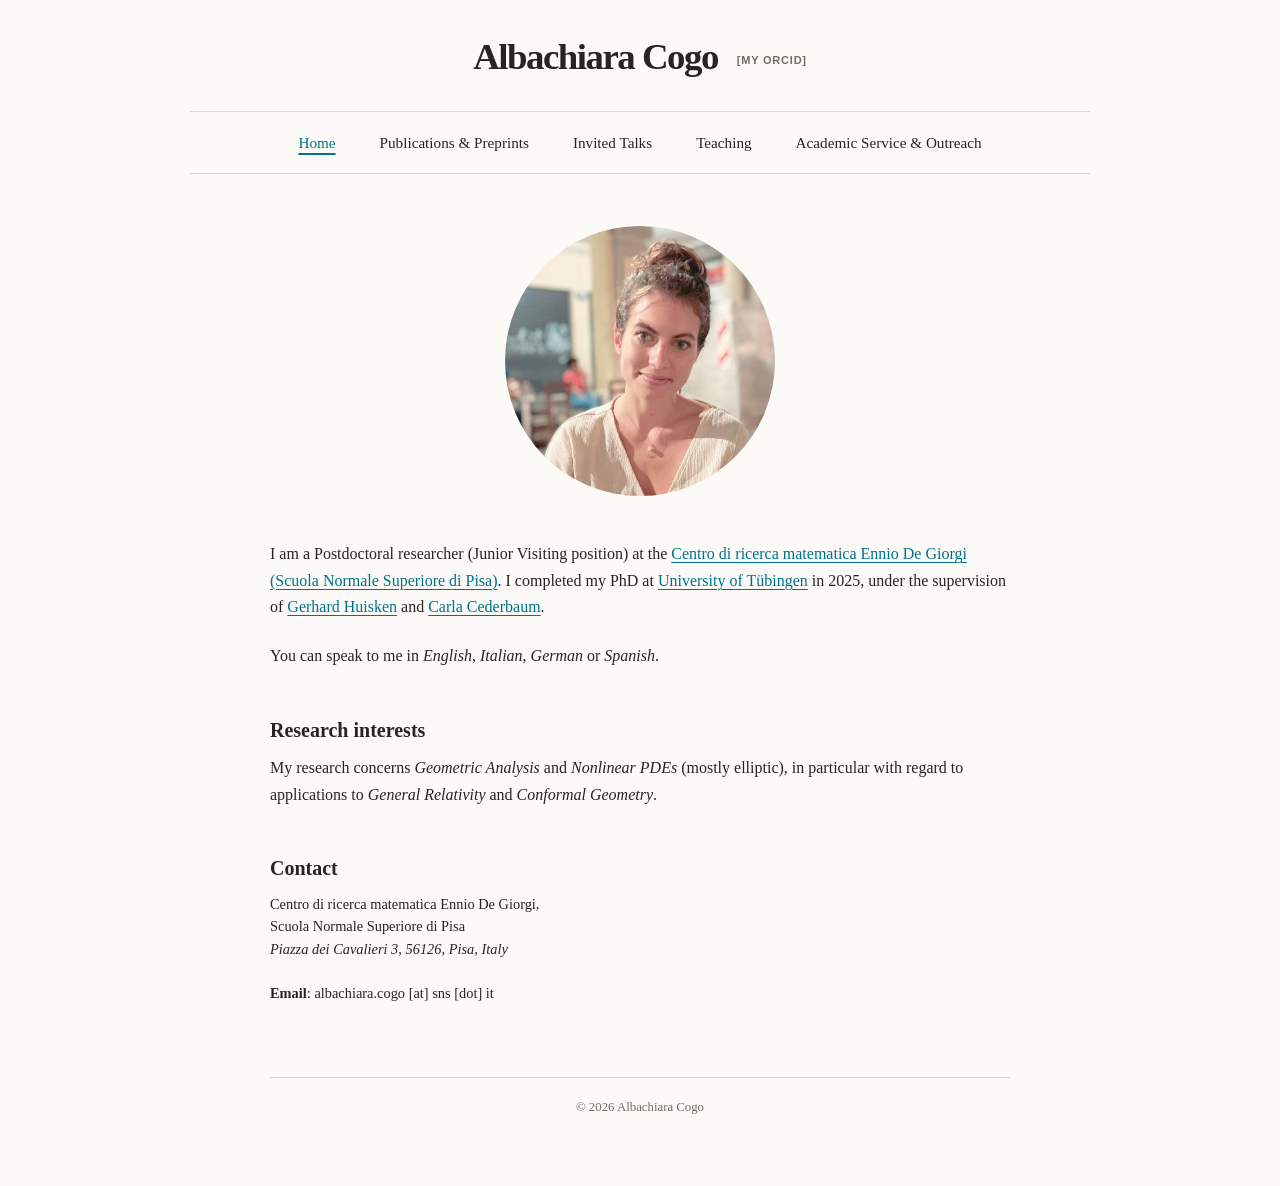
==== index.html @ 2cb224bd "Update index.html" ====
<!doctype html>
<html lang="en">
<head>
  <meta charset="utf-8">
  <meta name="viewport" content="width=device-width, initial-scale=1">
  <title>Home | Albachiara Cogo  </title>
  <meta name="description" content="Academic homepage of Albachiara Cogo.">
  <link rel="stylesheet" href="styles.css">
</head>
<body>
  <div class="site">
    <header class="site-header">
      <p class="site-name"><a href="index.html">Albachiara Cogo</a>  <a
  class="orcid-text"
  href="https://orcid.org/0009-0003-0630-0231"
  target="_blank"
  rel="noopener noreferrer"
  aria-label="View my ORCID profile"
>
  [My ORCID]
</a></p>
    </header>

    <nav class="main-navigation" aria-label="Main navigation">
      <a href="index.html" aria-current="page">Home</a>
      <a href="publications-and-preprints.html">Publications & Preprints</a>
      <a href="invited-talks.html">Invited Talks</a>
      <a href="teaching.html">Teaching</a>
      <a href="academic-service.html">Academic Service & Outreach</a>
    </nav>

    <main>
     <figure class="profile">
  <img
    class="profile-picture"
    src="Profile 1.jpg"
    alt="Portrait of Albachiara Cogo"
  >

</figure>

      <p>
      </p>
      
      <p>
        I am a Postdoctoral researcher (Junior Visiting position) at the 
        <a href="https://crmdegiorgi.sns.it/">Centro di ricerca matematica Ennio De Giorgi (Scuola Normale Superiore di Pisa)</a>.
        I completed my PhD at <a href="https://uni-tuebingen.de/fakultaeten/mathematisch-naturwissenschaftliche-fakultaet/fachbereiche/mathematik/fachbereich/forschung-arbeitsbereiche/geometrische-analysis-differentialgeometrie-und-relativitaetstheorie/"> University of Tübingen</a>
      in 2025, under the supervision of <a href="https://uni-tuebingen.de/fakultaeten/mathematisch-naturwissenschaftliche-fakultaet/fachbereiche/mathematik/fachbereich/forschung-arbeitsbereiche/geometrische-analysis-differentialgeometrie-und-relativitaetstheorie/personen/prof-dr-gerhard-huisken/">Gerhard Huisken</a> and <a href="https://uni-tuebingen.de/fakultaeten/mathematisch-naturwissenschaftliche-fakultaet/fachbereiche/mathematik/fachbereich/forschung-arbeitsbereiche/geometrische-analysis-differentialgeometrie-und-relativitaetstheorie/personen/prof-dr-carla-cederbaum/">Carla Cederbaum</a>.</p>

      <p>
       You can speak to me in <i>English</i>, <i>Italian</i>, <i>German</i> or <i>Spanish</i>.
      </p>

      <h1>Research interests</h1> 
      <p>
        My research concerns <i>Geometric Analysis</i> and <i>Nonlinear PDEs</i> (mostly elliptic), in particular with regard to applications to <i>General Relativity</i> and <i>Conformal Geometry</i>.
      </p>

       

      <h1>Contact</h1>
      <p  class="small">
        Centro di ricerca matematica Ennio De
Giorgi, <br>
        Scuola Normale Superiore di Pisa<br>
        <i>Piazza dei Cavalieri 3, 56126, Pisa, Italy</i><br></p>
       <p> </p>
       <p  class="small">
       <b>Email</b>: albachiara.cogo [at] sns [dot] it </p>
    </main>

    <footer class="site-footer">
      <p>© 2026 Albachiara Cogo</p>
    </footer>
  </div>
</body>
</html>
---- styles.css ----
/* Shared style for all pages */
/* Minimal editorial style */

:root {
  --page-width: 900px;
  --content-width: 740px;

  --background: #fbfaf7;
  --text: #262521;
  --muted: #716d65;

  --link: #00728D;       /* SNS petrol blue */
  --link-hover: #183F56; /* SNS dark blue */

  --line: #ddd9d1;
}

a {
  color: var(--link);
}

a:hover,
a:focus {
  color: var(--link-hover);
}

.main-navigation a[aria-current="page"] {
  color: var(--link);
}



li::marker {
  color: var(--link);
}

a:focus-visible {
  outline-color: var(--link);
}

* {
  box-sizing: border-box;
}

html {
  overflow-y: scroll;
}

body {
  margin: 0;
  color: var(--text);
  background: var(--background);

  font-family:
    ui-serif,
    Georgia,
    Cambria,
    "Times New Roman",
    serif;

  font-size: 16px;
  line-height: 1.67;
}

.site {
  width: min(calc(100% - 48px), var(--page-width));
  margin: 38px auto 68px;
}

/* Header */

.site-header {
  text-align: center;
}

.site-name {
  margin: 0;
  font-size: clamp(1.7rem, 4.6vw, 2.3rem);
  font-weight: 650;
  line-height: 1.05;
  letter-spacing: -0.04em;
}


.site-name a {
  color: inherit;
  text-decoration: none;
}

.site-name .orcid-text {
  display: inline-block;
  margin-left: 0.7rem;

  color: var(--muted);
  font-family:
    ui-sans-serif,
    -apple-system,
    BlinkMacSystemFont,
    "Segoe UI",
    sans-serif;

  font-size: 0.3em;
  font-weight: 600;
  letter-spacing: 0.07em;
  text-transform: uppercase;
  vertical-align: middle;
}


.site-name .orcid-text:hover,
.site-name .orcid-text:focus {
  color: var(--link);
}


/* Navigation */


.main-navigation {
  display: flex;
  justify-content: center;
  flex-wrap: wrap;
  gap: 11px 34px;

  margin-top: 36px;
  margin: 34px 0 52px;
  padding: 15px 0;

  border-top: 1px solid var(--line);
  border-bottom: 1px solid var(--line);

  
  font-size: 0.95rem;
}

.main-navigation a {
  color: var(--text);
  text-decoration: none;
  padding: 3px 5px;
}

.main-navigation a:hover,
.main-navigation a:focus {
  color: var(--link);
}

.main-navigation a[aria-current="page"] {
  color: var(--link);
  text-decoration: underline;
  text-decoration-thickness: 2px;
  text-underline-offset: 5px;
}

/* Main content */

main {
  max-width: var(--content-width);
  margin: 0 auto;
}

p {
  margin: 0 0 1.4rem;
}

.publication-list {
  font-size: 0.9rem;
  line-height: 1.55;
}

.publication-list li {
  margin-bottom: 0.9rem;
}

.small {
  font-size: 0.9rem;
  line-height: 1.55;
  margin-left: 0;
  padding-left: 0;
}

h1, h2 {
  font-family: inherit;
  font-weight: 590;
  line-height: 1.2;
}


.page-title {
  margin: 0 0 2rem;
  font-size: clamp(1.4rem, 3.8vw, 2rem);
}

h1:not(.page-title) {
  margin: 3rem 0 0.8rem;
  font-size: 1.25rem;
}

h2 {
  margin: 2.8rem 0 0.8rem;
  font-size: 1.15rem;
}

/* Links */

a {
  color: var(--link);
  text-decoration-thickness: 1px;
  text-underline-offset: 3px;
}

a:hover {
  text-decoration-thickness: 2px;
}

a:focus-visible {
  outline: 2px solid var(--link);
  outline-offset: 4px;
  border-radius: 2px;
}

/* Portrait */

.profile {
  margin: 0 0 2.8rem;
}


.profile-picture {
  display: block;
  width: min(270px, 70vw);
  aspect-ratio: 1;
  margin: 30px auto;
  border-radius: 50%;
  object-fit: cover;
}

.profile figcaption {
  max-width: 320px;
  margin: 0 auto;

  color: var(--muted);
  font-size: 0.6rem;
  line-height: 1.4;
  text-align: center;
}

/* Inner-page image header */

.page-hero {
  position: relative;
  margin: 0 0 48px;
  overflow: hidden;
  border-radius: 8px;
  background: #e8e8e8;
}

.page-hero img {
  display: block;
  width: 100%;
  height: clamp(170px, 25vw, 260px);
  object-fit: cover;

  /* Keeps different photographs visually coherent */
  filter: grayscale(2%) saturate(95%) contrast(95%);
}

/* Darkens only the lower part, behind the title */
.page-hero::after {
  content: "";
  position: absolute;
  inset: 0;
  background:
    linear-gradient(
      to top,
      rgba(0, 0, 0, 0.64),
      rgba(0, 0, 0, 0.08) 65%,
      transparent
    );
}

.page-title {
  margin: 0 0 2rem;
  font-size: clamp(1.6rem, 4vw, 2.1rem);
}

.page-hero .page-title {
  position: absolute;
  z-index: 1;
  left: 30px;
  right: 30px;
  bottom: 24px;

  margin: 0;
  color: #fff;
  font-size: clamp(1.5rem, 4vw, 2.1rem);
  line-height: 1.1;
}

@media (max-width: 640px) {
  .page-hero {
    margin-bottom: 36px;
    border-radius: 5px;
  }

  .page-hero img {
    height: 180px;
  }

  .page-hero .page-title {
    left: 18px;
    right: 18px;
    bottom: 17px;
  }
}

/* Lists */

ul,
ol {
  padding-left: 1.5em;
}

li {
  margin-bottom: 1rem;
}

li::marker {
  color: var(--muted);
}

.compact-list li {
  margin-bottom: 0.55rem;
}

/* Footer */

.site-footer {
  max-width: var(--content-width);
  margin: 4.5rem auto 0;
  padding-top: 1.2rem;

  border-top: 1px solid var(--line);

  color: var(--muted);
  font-size: 0.8rem;
  text-align: center;
}

/* Mobile */

@media (max-width: 640px) {
  body {
    font-size: 16px;
  }

  .site {
    width: min(calc(100% - 30px), var(--page-width));
    margin-top: 26px;
  }

  .site-name .orcid-text {
    display: block;
    width: max-content;
    margin: 0.8rem auto 0;
    font-size: 0.65rem;
  }

  .main-navigation {
    justify-content: flex-start;
    gap: 10px 20px;
    margin-bottom: 28px;
  }
}
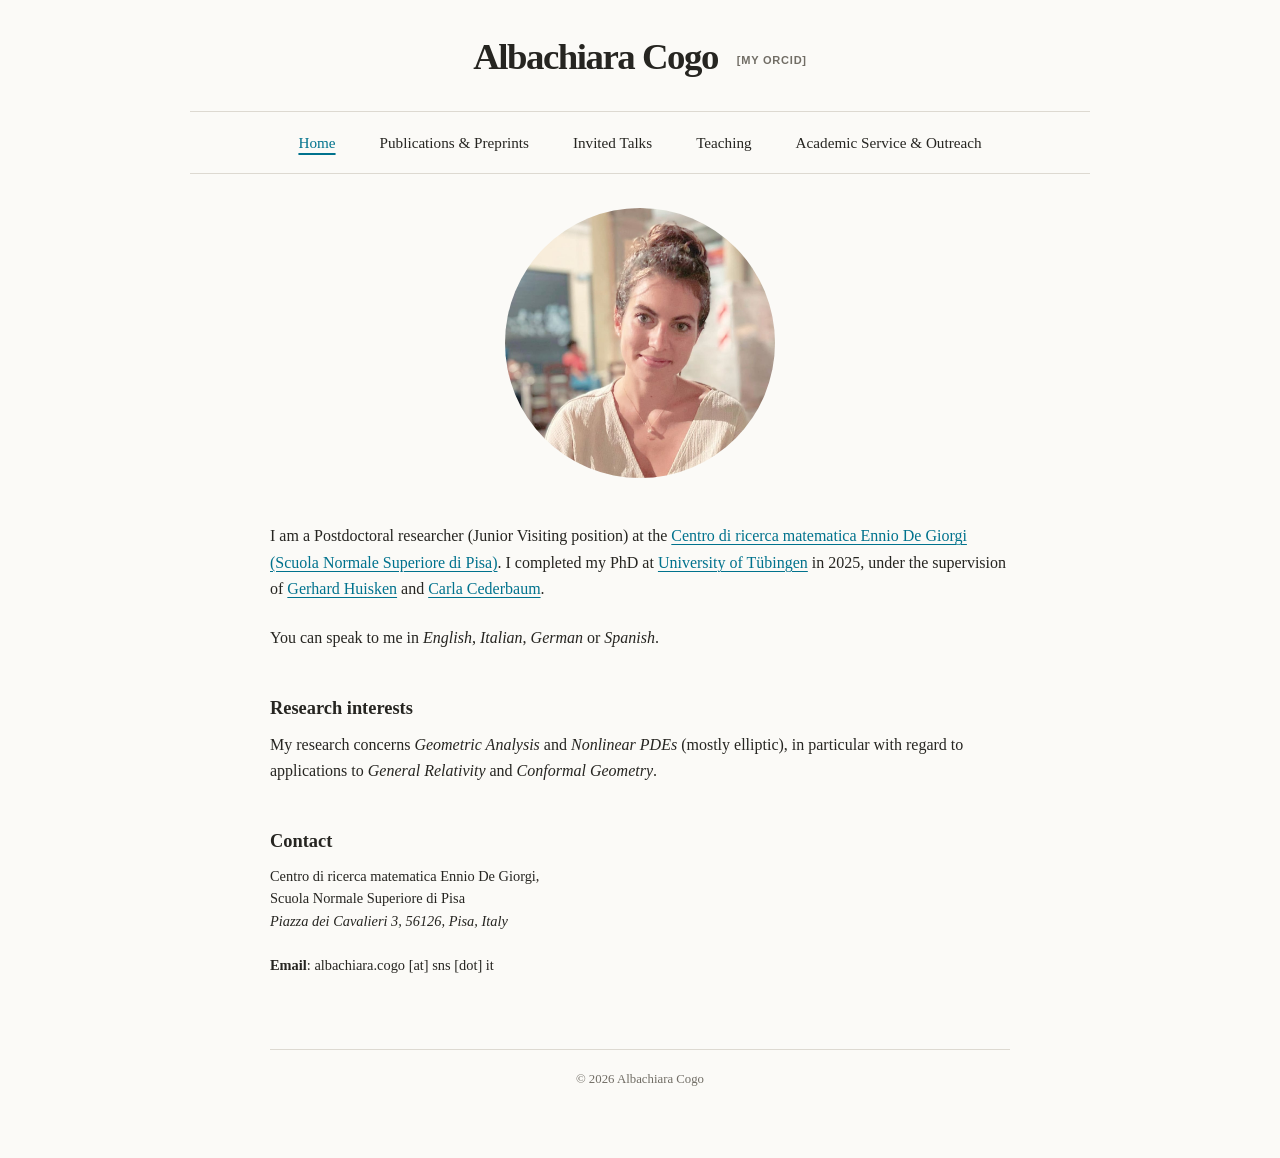
==== commit adf3da24: "Update index.html" ====
--- a/index.html
+++ b/index.html
@@ -52,14 +52,14 @@
        You can speak to me in <i>English</i>, <i>Italian</i>, <i>German</i> or <i>Spanish</i>.
       </p>
 
-      <h1>Research interests</h1> 
+      <h2>Research interests</h2> 
       <p>
         My research concerns <i>Geometric Analysis</i> and <i>Nonlinear PDEs</i> (mostly elliptic), in particular with regard to applications to <i>General Relativity</i> and <i>Conformal Geometry</i>.
       </p>
 
        
 
-      <h1>Contact</h1>
+      <h2>Contact</h2>
       <p  class="small">
         Centro di ricerca matematica Ennio De
 Giorgi, <br>
--- a/styles.css
+++ b/styles.css
@@ -123,7 +123,7 @@
   gap: 11px 34px;
 
   margin-top: 36px;
-  margin: 34px 0 52px;
+  margin: 34px 0 34px;
   padding: 15px 0;
 
   border-top: 1px solid var(--line);
@@ -163,7 +163,7 @@
 }
 
 .publication-list {
-  font-size: 0.9rem;
+  font-size: 0.86rem;
   line-height: 1.55;
 }
 
@@ -176,6 +176,12 @@
   line-height: 1.55;
   margin-left: 0;
   padding-left: 0;
+}
+
+.publication-links {
+  display: inline-block;
+  margin-left: 0.45rem;
+  white-space: nowrap;
 }
 
 h1, h2 {
@@ -366,9 +372,11 @@
   }
 
   .main-navigation {
-    justify-content: flex-start;
-    gap: 10px 20px;
-    margin-bottom: 28px;
-  }
-}
-
+    justify-content: center;
+    gap: 9px 18px;
+    font-size: 0.9rem;
+    text-align: center;
+  }
+}
+
+
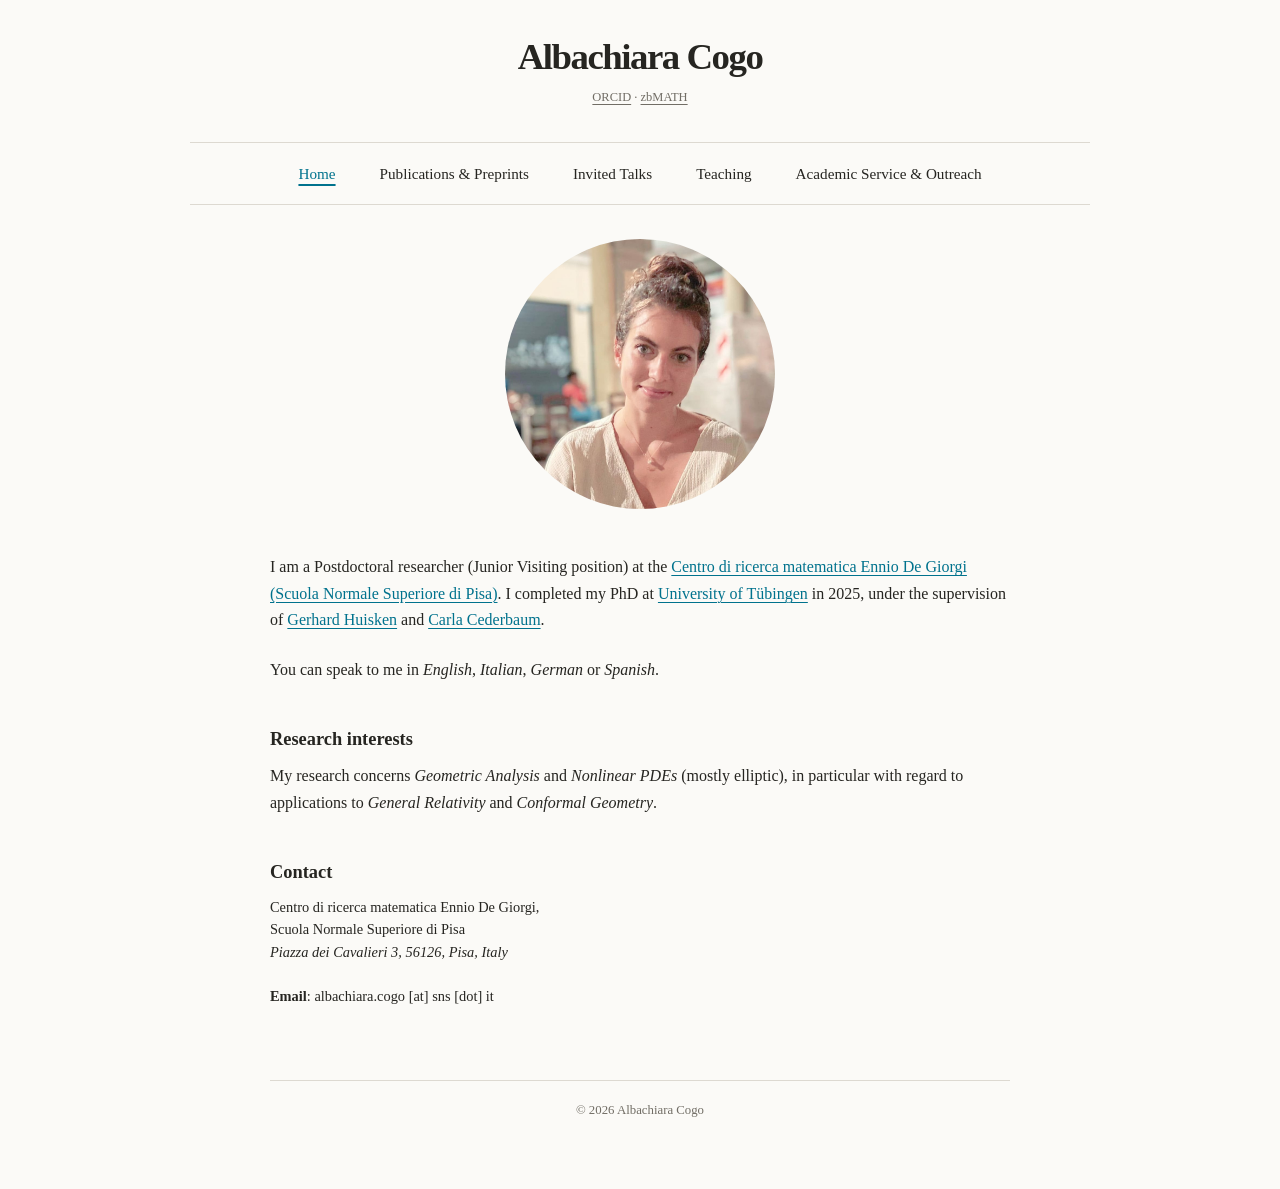
==== commit 870a7d20: "Update index.html" ====
--- a/index.html
+++ b/index.html
@@ -10,15 +10,15 @@
 <body>
   <div class="site">
     <header class="site-header">
-      <p class="site-name"><a href="index.html">Albachiara Cogo</a>  <a
-  class="orcid-text"
-  href="https://orcid.org/0009-0003-0630-0231"
-  target="_blank"
+      <p class="site-name"><a href="index.html">Albachiara Cogo</a> 
+        <p class="profile-links">
+  <a  href="https://orcid.org/0009-0003-0630-0231">ORCID</a>
+  <span aria-hidden="true" target="_blank"
   rel="noopener noreferrer"
-  aria-label="View my ORCID profile"
->
-  [My ORCID]
-</a></p>
+  aria-label="View my ORCID profile">·</span>
+  <a href="https://zbmath.org/authors/cogo.albachiara">zbMATH</a>
+</p>
+       </p>
     </header>
 
     <nav class="main-navigation" aria-label="Main navigation">
--- a/styles.css
+++ b/styles.css
@@ -182,6 +182,18 @@
   display: inline-block;
   margin-left: 0.45rem;
   white-space: nowrap;
+}
+
+
+.profile-links {
+  margin: 0.65rem 0 0;
+  color: var(--muted);
+  font-size: 0.78rem;
+}
+
+.profile-links a {
+  color: inherit;
+  text-underline-offset: 3px;
 }
 
 h1, h2 {
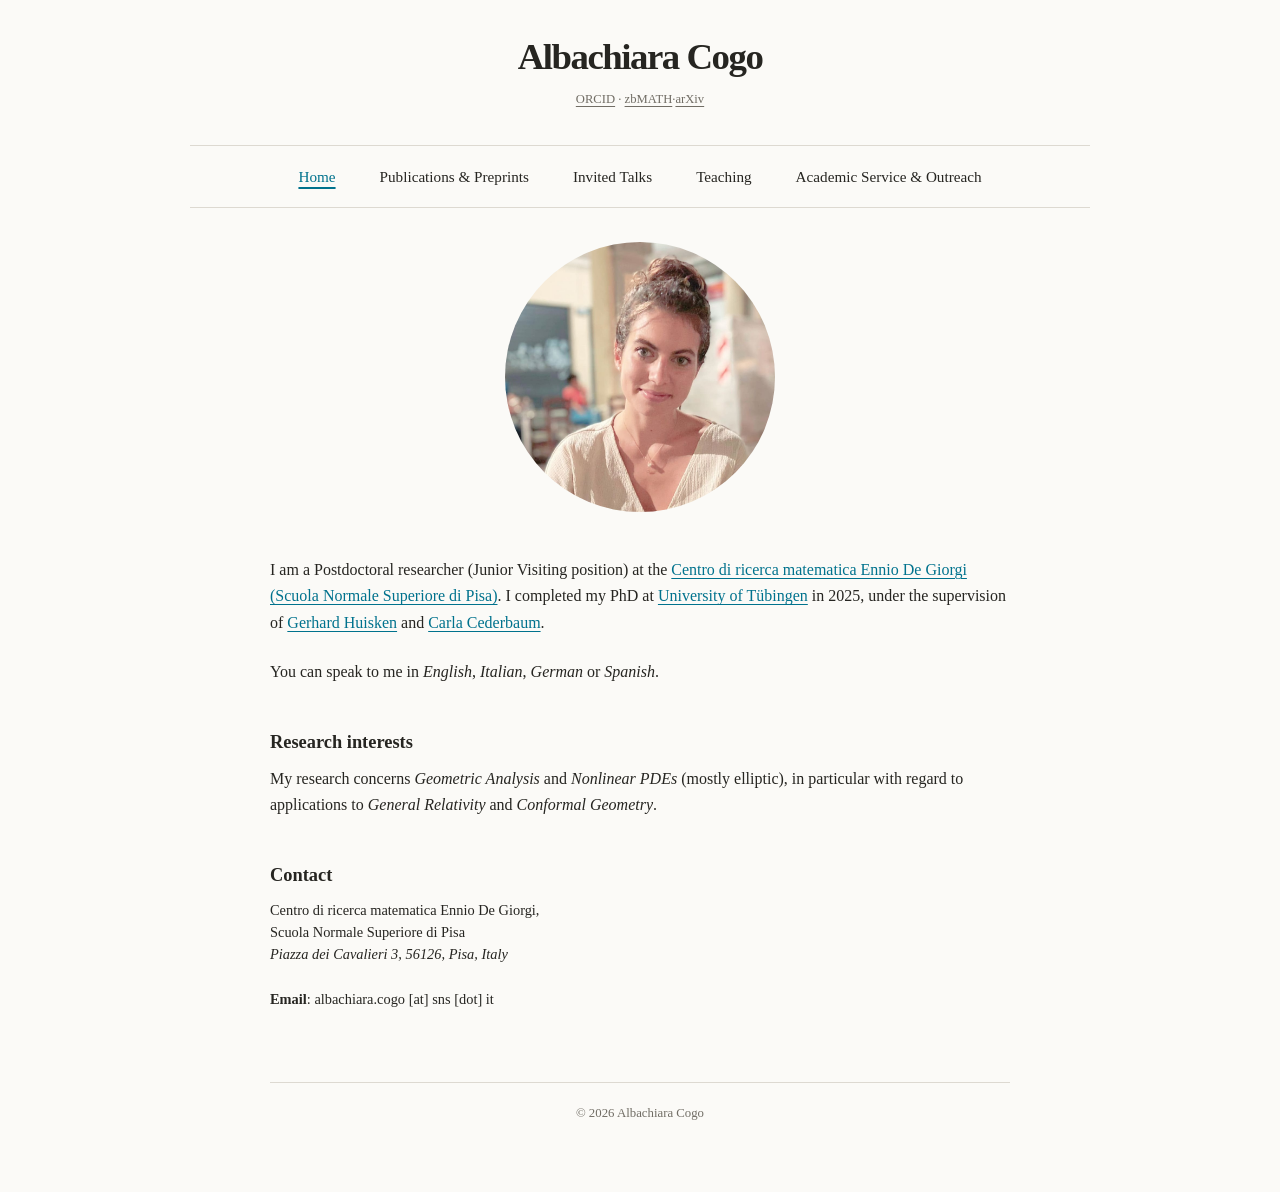
==== commit 227d21a5: "Update index.html" ====
--- a/index.html
+++ b/index.html
@@ -16,7 +16,7 @@
   <span aria-hidden="true" target="_blank"
   rel="noopener noreferrer"
   aria-label="View my ORCID profile">·</span>
-  <a href="https://zbmath.org/authors/cogo.albachiara">zbMATH</a>
+  <a href="https://zbmath.org/authors/cogo.albachiara">zbMATH</a>·<a href="https://arxiv.org/a/cogo_a_1.html">arXiv</a>
 </p>
        </p>
     </header>
--- a/styles.css
+++ b/styles.css
@@ -52,7 +52,6 @@
   background: var(--background);
 
   font-family:
-    ui-serif,
     Georgia,
     Cambria,
     "Times New Roman",
@@ -61,6 +60,13 @@
   font-size: 16px;
   line-height: 1.67;
 }
+
+.special-name {
+  font-family: Georgia, "Times New Roman", serif;
+ font-family: Arial, sans-serif;
+}
+
+
 
 .site {
   width: min(calc(100% - 48px), var(--page-width));
@@ -171,6 +177,47 @@
   margin-bottom: 0.9rem;
 }
 
+
+.event-list {
+  --picture-width: 90px;
+  --event-gap: 20px;
+
+  list-style: none;
+  margin: 0;
+  padding: 0;
+}
+
+.event-list li {
+  display: grid;
+  grid-template-columns: var(--picture-width) minmax(0, 1fr);
+  column-gap: var(--event-gap);
+  align-items: start;
+
+font-size: 0.9rem;
+  
+  margin-bottom: 28px;
+  padding: 0;
+  border: 0 !important;
+  box-shadow: none;
+}
+
+.event-list img {
+  display: block;
+  width: var(--picture-width);
+  height: 170px;
+
+  object-fit: contain;
+  object-position: top center;
+
+  background: transparent;
+  border: 0;
+  border-radius: 0;
+}
+
+.event-list li.no-image > div {
+  grid-column: 2;
+}
+
 .small {
   font-size: 0.9rem;
   line-height: 1.55;
@@ -186,9 +233,10 @@
 
 
 .profile-links {
-  margin: 0.65rem 0 0;
+  margin: 0.65rem 0.5rem 0.5rem;
   color: var(--muted);
-  font-size: 0.78rem;
+  font-size: 0.79rem;
+   margin-top: 0.8rem;
 }
 
 .profile-links a {
@@ -391,4 +439,17 @@
   }
 }
 
-
+@media (max-width: 600px) {
+  .event-list {
+    --picture-width: 105px;
+    --event-gap: 14px;
+  }
+
+  .event-list img {
+    height: 140px;
+  }
+
+  .event-list li.no-image > div {
+    grid-column: 2;
+  }
+}
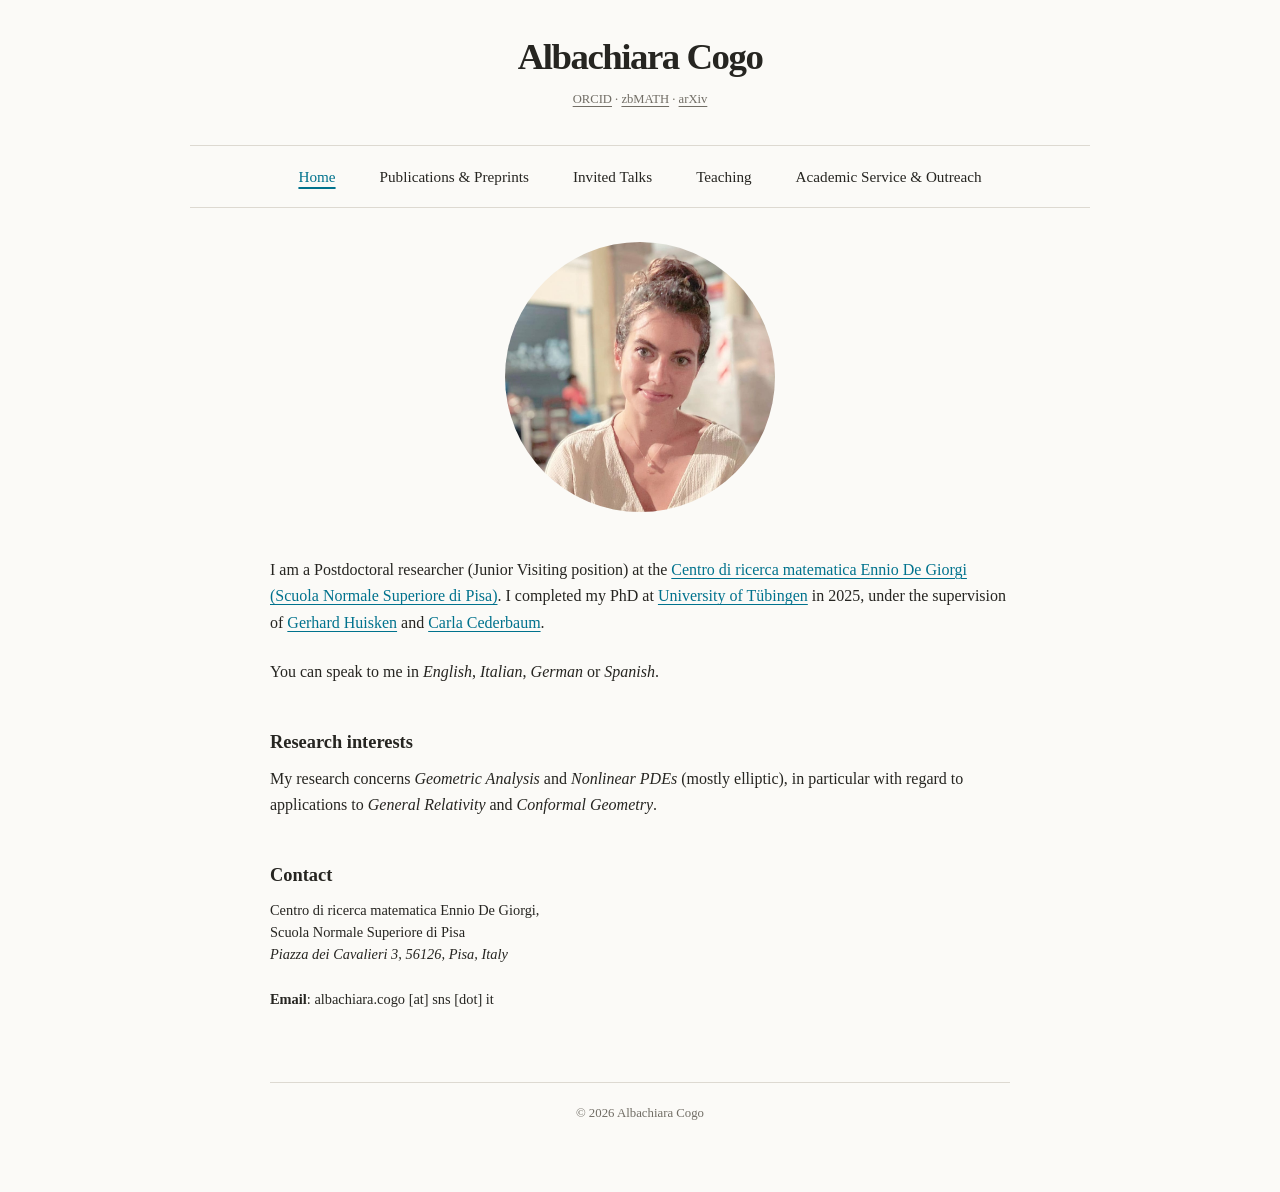
==== commit a7acd332: "Update index.html" ====
--- a/index.html
+++ b/index.html
@@ -16,7 +16,11 @@
   <span aria-hidden="true" target="_blank"
   rel="noopener noreferrer"
   aria-label="View my ORCID profile">·</span>
-  <a href="https://zbmath.org/authors/cogo.albachiara">zbMATH</a>·<a href="https://arxiv.org/a/cogo_a_1.html">arXiv</a>
+   <a href="https://zbmath.org/authors/cogo.albachiara">zbMATH</a> 
+        <span aria-hidden="true" target="_blank"
+  rel="noopener noreferrer"
+  aria-label="View my zbMATH profile">·</span>
+        <a href="https://arxiv.org/a/cogo_a_1.html">arXiv</a>
 </p>
        </p>
     </header>
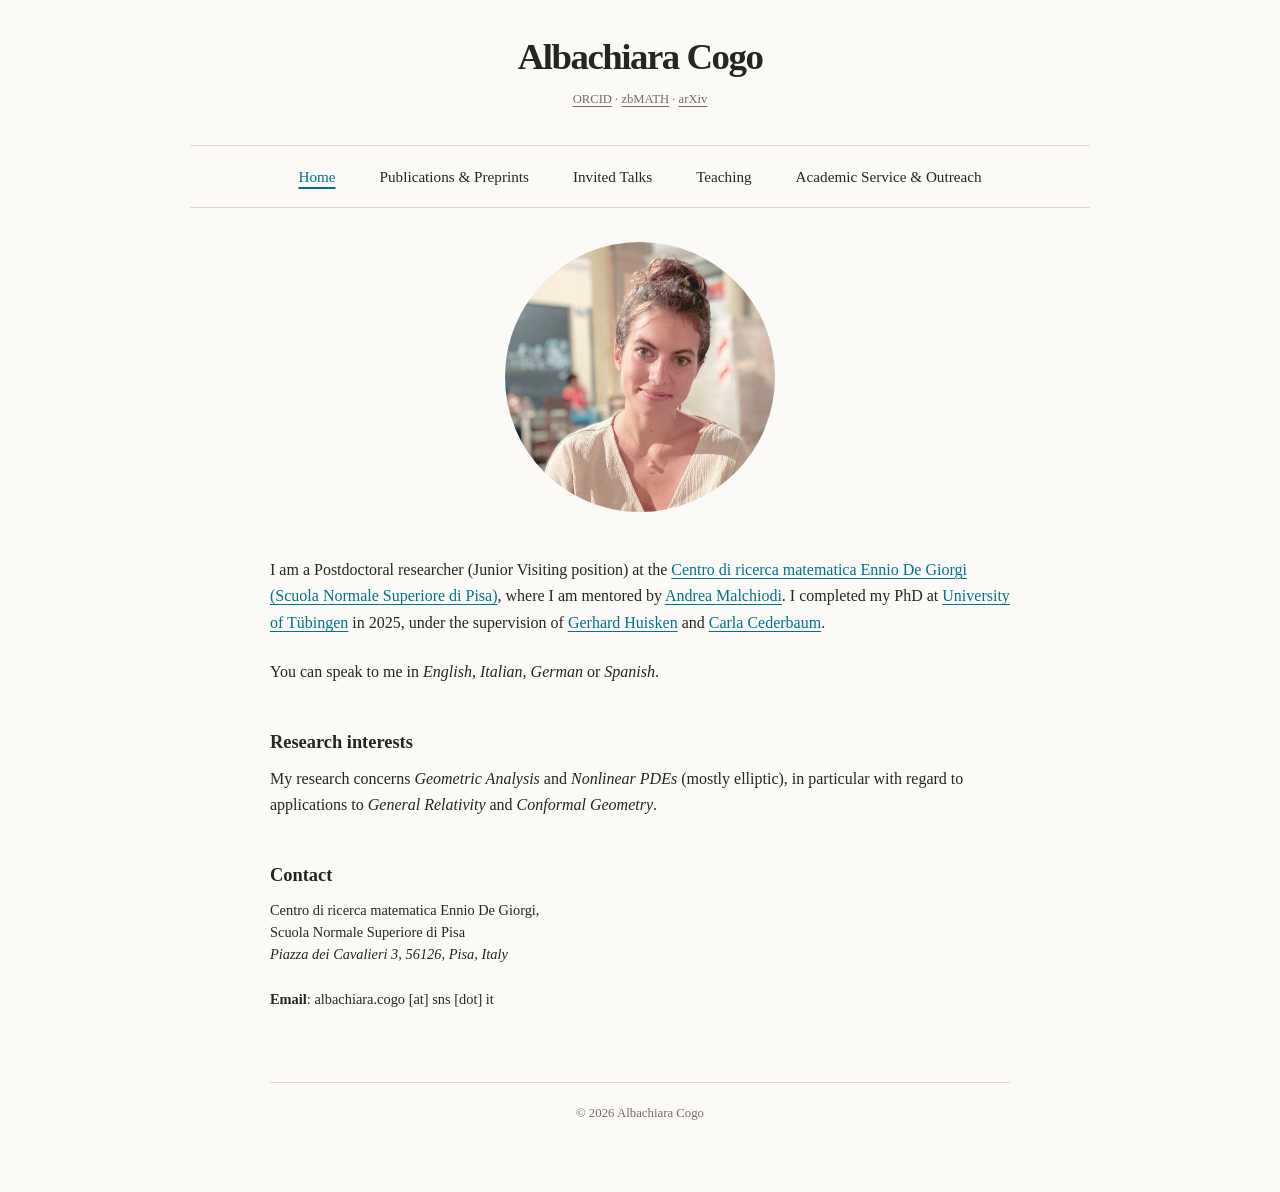
==== commit 26ad049c: "Update index.html" ====
--- a/index.html
+++ b/index.html
@@ -48,7 +48,7 @@
       
       <p>
         I am a Postdoctoral researcher (Junior Visiting position) at the 
-        <a href="https://crmdegiorgi.sns.it/">Centro di ricerca matematica Ennio De Giorgi (Scuola Normale Superiore di Pisa)</a>.
+        <a href="https://crmdegiorgi.sns.it/">Centro di ricerca matematica Ennio De Giorgi (Scuola Normale Superiore di Pisa)</a>, where I am mentored by <a href="https://sites.google.com/a/sns.it/andrea-malchiodi/home">Andrea Malchiodi</a>.
         I completed my PhD at <a href="https://uni-tuebingen.de/fakultaeten/mathematisch-naturwissenschaftliche-fakultaet/fachbereiche/mathematik/fachbereich/forschung-arbeitsbereiche/geometrische-analysis-differentialgeometrie-und-relativitaetstheorie/"> University of Tübingen</a>
       in 2025, under the supervision of <a href="https://uni-tuebingen.de/fakultaeten/mathematisch-naturwissenschaftliche-fakultaet/fachbereiche/mathematik/fachbereich/forschung-arbeitsbereiche/geometrische-analysis-differentialgeometrie-und-relativitaetstheorie/personen/prof-dr-gerhard-huisken/">Gerhard Huisken</a> and <a href="https://uni-tuebingen.de/fakultaeten/mathematisch-naturwissenschaftliche-fakultaet/fachbereiche/mathematik/fachbereich/forschung-arbeitsbereiche/geometrische-analysis-differentialgeometrie-und-relativitaetstheorie/personen/prof-dr-carla-cederbaum/">Carla Cederbaum</a>.</p>
 
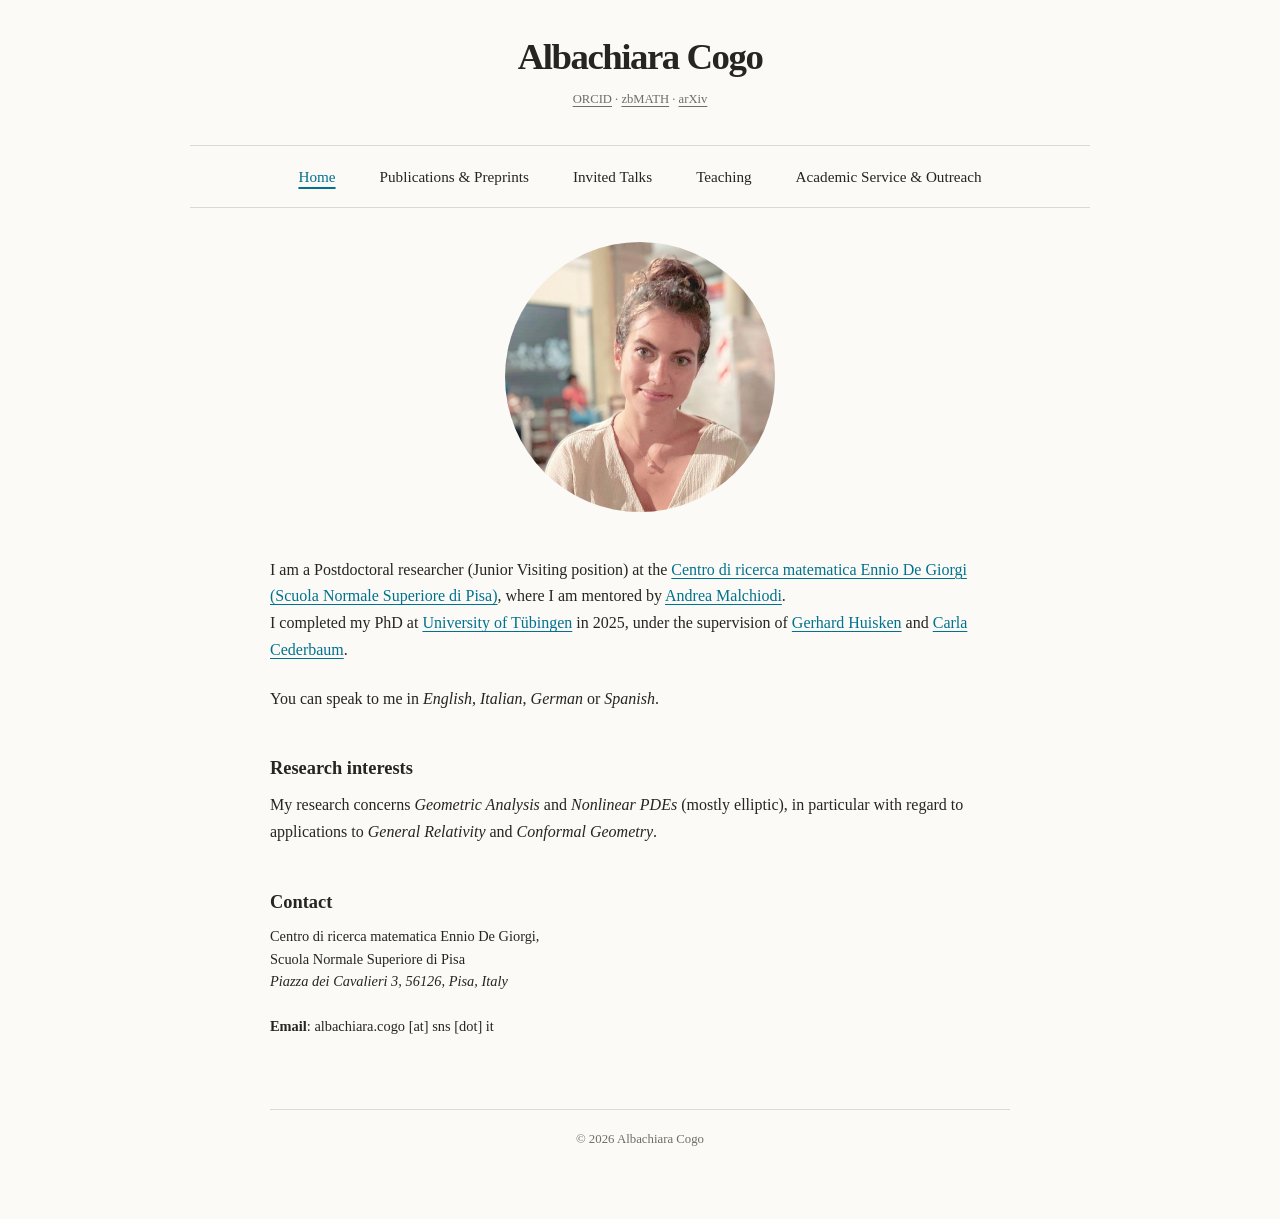
==== commit 9ebc41cf: "Update index.html" ====
--- a/index.html
+++ b/index.html
@@ -48,7 +48,7 @@
       
       <p>
         I am a Postdoctoral researcher (Junior Visiting position) at the 
-        <a href="https://crmdegiorgi.sns.it/">Centro di ricerca matematica Ennio De Giorgi (Scuola Normale Superiore di Pisa)</a>, where I am mentored by <a href="https://sites.google.com/a/sns.it/andrea-malchiodi/home">Andrea Malchiodi</a>.
+        <a href="https://crmdegiorgi.sns.it/">Centro di ricerca matematica Ennio De Giorgi (Scuola Normale Superiore di Pisa)</a>, where I am mentored by <a href="https://sites.google.com/a/sns.it/andrea-malchiodi/home">Andrea Malchiodi</a>. <br>
         I completed my PhD at <a href="https://uni-tuebingen.de/fakultaeten/mathematisch-naturwissenschaftliche-fakultaet/fachbereiche/mathematik/fachbereich/forschung-arbeitsbereiche/geometrische-analysis-differentialgeometrie-und-relativitaetstheorie/"> University of Tübingen</a>
       in 2025, under the supervision of <a href="https://uni-tuebingen.de/fakultaeten/mathematisch-naturwissenschaftliche-fakultaet/fachbereiche/mathematik/fachbereich/forschung-arbeitsbereiche/geometrische-analysis-differentialgeometrie-und-relativitaetstheorie/personen/prof-dr-gerhard-huisken/">Gerhard Huisken</a> and <a href="https://uni-tuebingen.de/fakultaeten/mathematisch-naturwissenschaftliche-fakultaet/fachbereiche/mathematik/fachbereich/forschung-arbeitsbereiche/geometrische-analysis-differentialgeometrie-und-relativitaetstheorie/personen/prof-dr-carla-cederbaum/">Carla Cederbaum</a>.</p>
 
